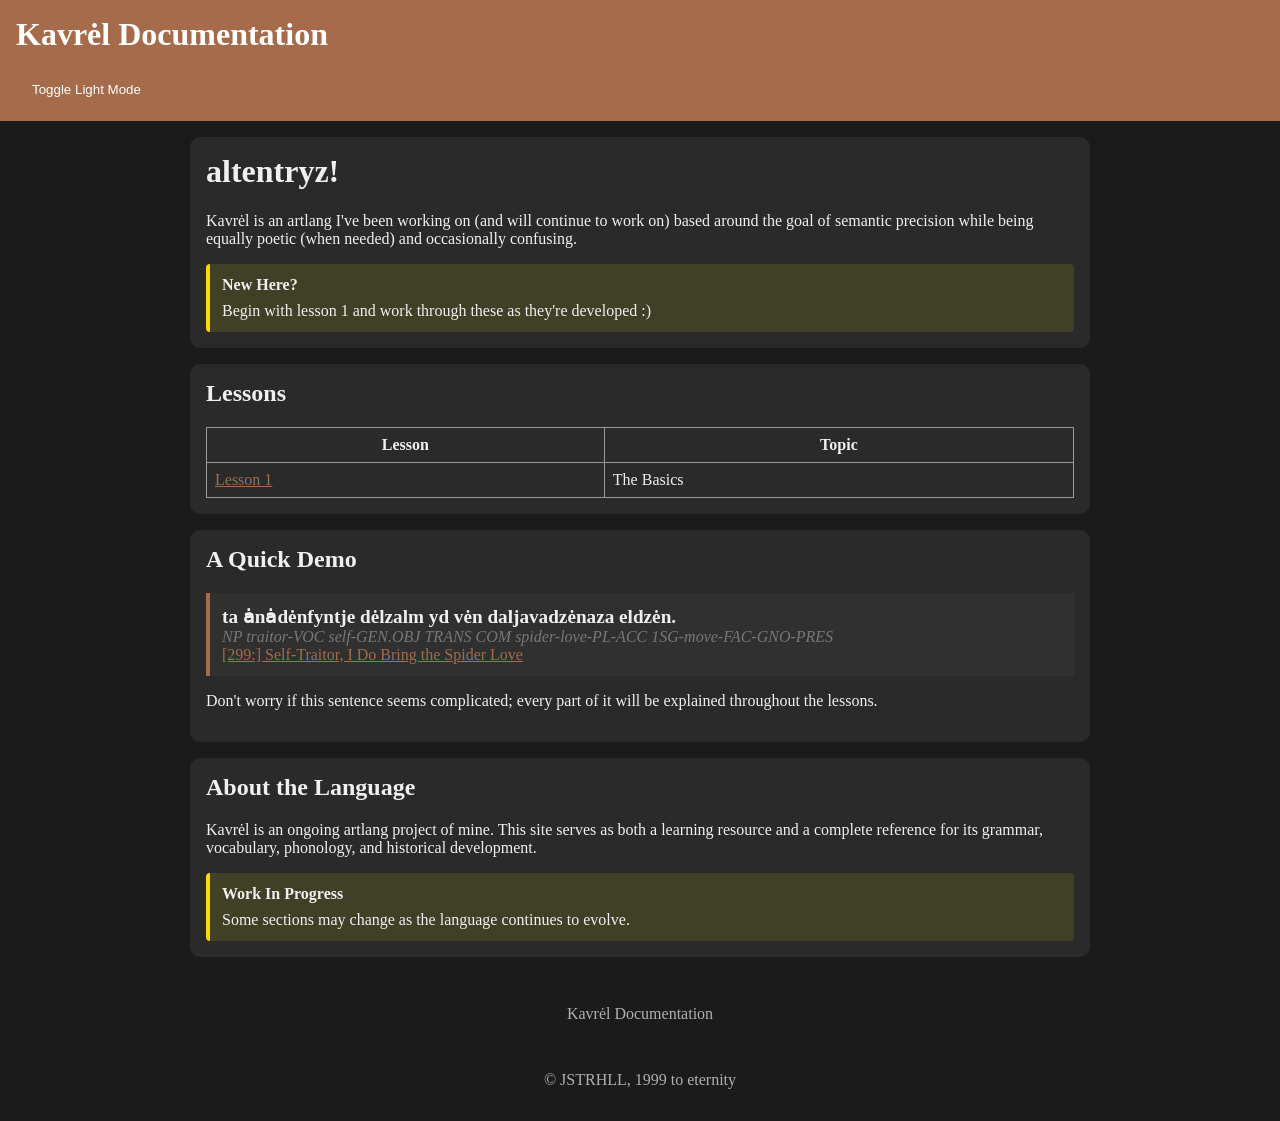
==== index.html @ 8b900ae0 "Update index.html" ====
<!DOCTYPE html>
<html lang="en">
<head>
<meta charset="UTF-8">
<meta name="viewport" content="width=device-width, initial-scale=1.0">
<title>Kavrėl Documentation</title>

<style>
.light {
    --bg: #f4f4f4;
    --card: #ffffff;
    --text: #222;
    --accent: rgb(165, 107, 74);
}

:root {
    --bg: #1b1b1b;
    --card: #2a2a2a;
    --text: #f0f0f0;
    --accent: rgb(165, 107, 74);
}

body {
    margin: 0;
    padding: 0;
    font-family: Georgia, serif;
    background: var(--bg);
    color: var(--text);
    transition: 0.3s;
}

header {
    background: var(--accent);
    color: white;
    padding: 1rem;
}

nav {
    margin-top: 0.5rem;
}

nav a {
    color: white;
    text-decoration: none;
    margin-right: 1rem;
}

.note {
    margin-top: 1rem;
    padding: 0.75rem;
    border-left: 4px solid gold;
    background: rgba(255, 255, 0, 0.1);
    border-radius: 4px;
}

.note-title {
    font-weight: bold;
    margin-bottom: 0.5rem;
}

.container {
    max-width: 900px;
    margin: auto;
    padding: 1rem;
}

.card {
    background: var(--card);
    padding: 1rem;
    margin-bottom: 1rem;
    border-radius: 10px;
}

h1, h2, h3 {
    margin-top: 0;
}

table {
    width: 100%;
    border-collapse: collapse;
}

th, td {
    padding: 0.5rem;
    border: 1px solid #999;
}

.example {
    background: rgba(100,100,100,0.1);
    padding: 0.75rem;
    border-left: 4px solid var(--accent);
    margin: 0.5rem 0;
}

.conlang {
    font-size: 1.2rem;
    font-weight: bold;
}

.gloss {
    color: #777;
    font-style: italic;
}

button {
    background: var(--accent);
    color: white;
    border: none;
    padding: 0.5rem 1rem;
    border-radius: 5px;
    cursor: pointer;
}

button:hover {
    opacity: 0.9;
}

.answer {
    display: none;
    margin-top: 0.5rem;
    padding: 0.5rem;
    background: rgba(0,255,0,0.1);
}

footer {
    text-align: center;
    padding: 1rem;
    opacity: 0.7;
}

a {
    color: var(--accent);
}

.light a {
    color: #d6a07e;
}
</style>
</head>

<body>

<header>
    <h1>Kavrėl Documentation</h1>

    <button onclick="toggleLightMode()">
        Toggle Light Mode
    </button>
</header>

<div class="container">

    <div class="card">
        <h1>altentryz!</h1>

        <p>
            Kavrėl is an artlang I've been working on (and will continue to work on) based around the goal of semantic precision while being equally poetic (when needed) and occasionally confusing.
        </p>

        <div class="note">
            <div class="note-title">New Here?</div>
            Begin with lesson 1 and work through these as they're developed :)
        </div>
    </div>

    <div class="card">
        <h2>Lessons</h2>

        <table>
            <tr>
                <th>Lesson</th>
                <th>Topic</th>
            </tr>

            <tr>
                <td><a href="1.html">Lesson 1</a></td>
                <td>The Basics</td>
            </tr>
        </table>
    </div>

    <!-- <div class="card">
        <h2>Reference Materials</h2>

        <ul>
            <li><a href="dictionary.html">Dictionary</a></li>
            <li><a href="grammar.html">Grammar Reference</a></li>
            <li><a href="phonology.html">Phonology</a></li>
            <li><a href="texts.html">Sample Texts</a></li>
        </ul>

        <div class="note">
            These pages are intended as references and may contain concepts
            not yet covered in the lessons.
        </div>
    </div> -->

    <div class="card">
        <h2>A Quick Demo</h2>

        <div class="example">
            <div class="conlang">
                ta ȧnȧdėnfyntje dėlzalm yd vėn daljavadzėnaza eldzėn.
            </div>

            <div class="gloss">
                NP traitor-VOC self-GEN.OBJ TRANS COM spider-love-PL-ACC 1SG-move-FAC-GNO-PRES
            </div>

            <div>
                <a href="https://bullofheavendc.bandcamp.com/album/299-self-traitor-i-do-bring-the-spider-love">[299:] Self-Traitor, I Do Bring the Spider Love</a>
            </div>
        </div>

        <p>
            Don't worry if this sentence seems complicated; every part of
            it will be explained throughout the lessons.
        </p>
    </div>

    <div class="card">
        <h2>About the Language</h2>

        <p>
            Kavrėl is an ongoing artlang project of mine. This site serves as both a
            learning resource and a complete reference for its grammar,
            vocabulary, phonology, and historical development.
        </p>

        <div class="note">
            <div class="note-title">Work In Progress</div>
            Some sections may change as the language continues to evolve.
        </div>
    </div>

</div>

<footer>
    Kavrėl Documentation
</footer>

<footer>
    <p>© JSTRHLL, 1999 to eternity</p>
</footer>

<script>
function toggleLightMode() {
    document.body.classList.toggle("light");
}

function showAnswer(id) {
    const answer = document.getElementById(id);

    if (answer.style.display === "block") {
        answer.style.display = "none";
    } else {
        answer.style.display = "block";
    }
}
</script>

</body>
</html>
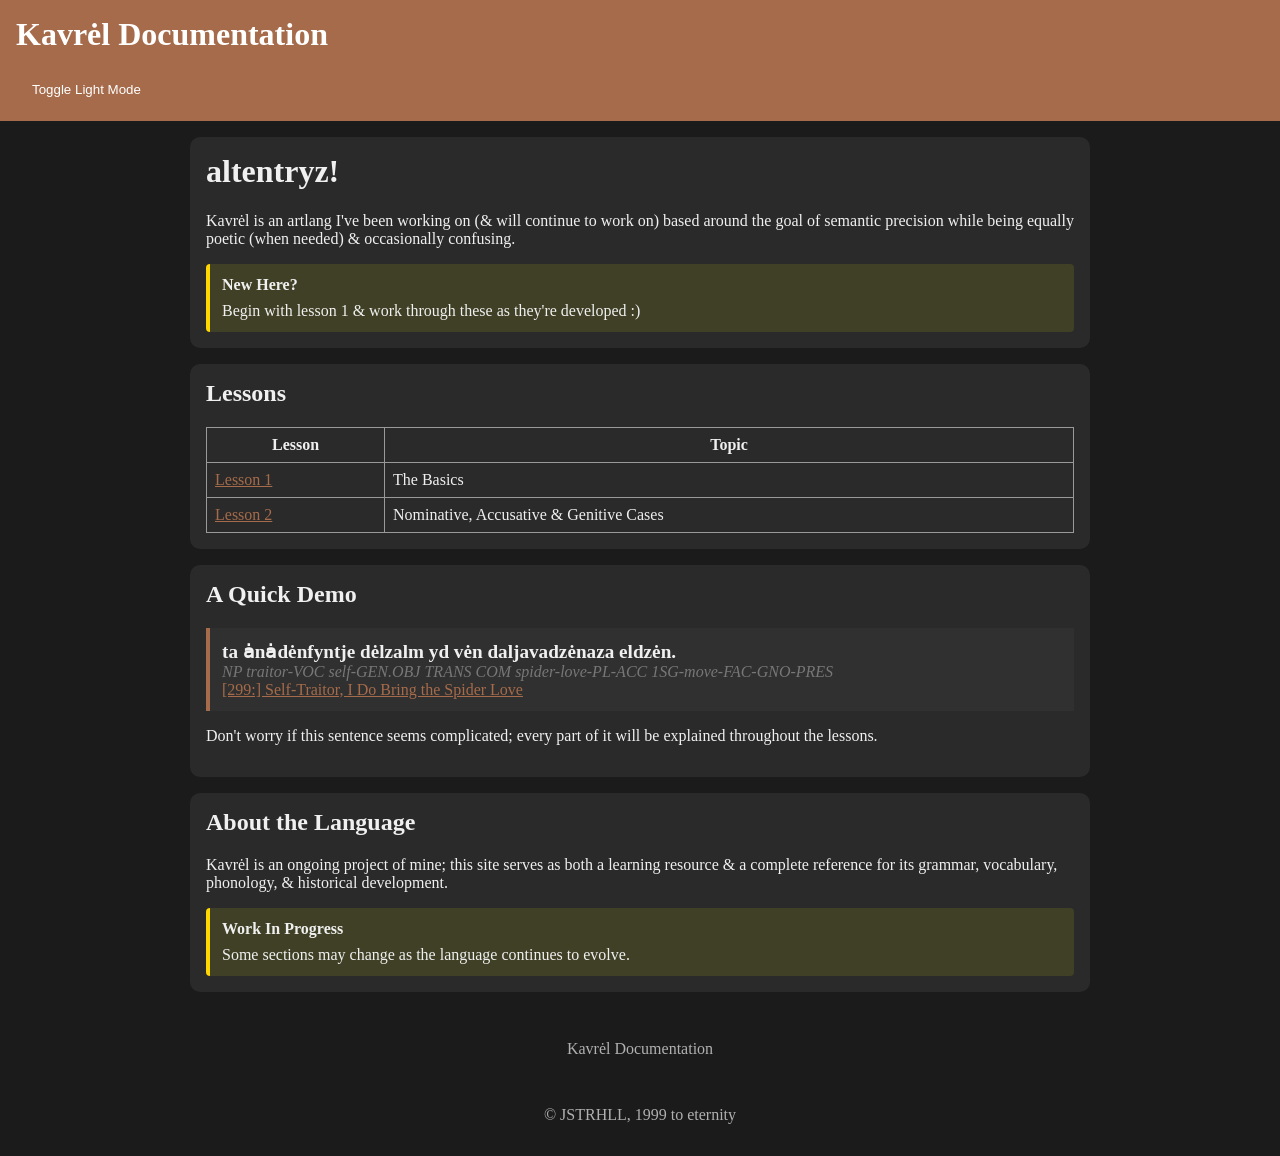
==== commit 801d0be0: "update all" ====
--- a/index.html
+++ b/index.html
@@ -3,139 +3,9 @@
 <head>
 <meta charset="UTF-8">
 <meta name="viewport" content="width=device-width, initial-scale=1.0">
+<link rel="stylesheet" href="./default.css">
 <title>Kavrėl Documentation</title>
 
-<style>
-.light {
-    --bg: #f4f4f4;
-    --card: #ffffff;
-    --text: #222;
-    --accent: rgb(165, 107, 74);
-}
-
-:root {
-    --bg: #1b1b1b;
-    --card: #2a2a2a;
-    --text: #f0f0f0;
-    --accent: rgb(165, 107, 74);
-}
-
-body {
-    margin: 0;
-    padding: 0;
-    font-family: Georgia, serif;
-    background: var(--bg);
-    color: var(--text);
-    transition: 0.3s;
-}
-
-header {
-    background: var(--accent);
-    color: white;
-    padding: 1rem;
-}
-
-nav {
-    margin-top: 0.5rem;
-}
-
-nav a {
-    color: white;
-    text-decoration: none;
-    margin-right: 1rem;
-}
-
-.note {
-    margin-top: 1rem;
-    padding: 0.75rem;
-    border-left: 4px solid gold;
-    background: rgba(255, 255, 0, 0.1);
-    border-radius: 4px;
-}
-
-.note-title {
-    font-weight: bold;
-    margin-bottom: 0.5rem;
-}
-
-.container {
-    max-width: 900px;
-    margin: auto;
-    padding: 1rem;
-}
-
-.card {
-    background: var(--card);
-    padding: 1rem;
-    margin-bottom: 1rem;
-    border-radius: 10px;
-}
-
-h1, h2, h3 {
-    margin-top: 0;
-}
-
-table {
-    width: 100%;
-    border-collapse: collapse;
-}
-
-th, td {
-    padding: 0.5rem;
-    border: 1px solid #999;
-}
-
-.example {
-    background: rgba(100,100,100,0.1);
-    padding: 0.75rem;
-    border-left: 4px solid var(--accent);
-    margin: 0.5rem 0;
-}
-
-.conlang {
-    font-size: 1.2rem;
-    font-weight: bold;
-}
-
-.gloss {
-    color: #777;
-    font-style: italic;
-}
-
-button {
-    background: var(--accent);
-    color: white;
-    border: none;
-    padding: 0.5rem 1rem;
-    border-radius: 5px;
-    cursor: pointer;
-}
-
-button:hover {
-    opacity: 0.9;
-}
-
-.answer {
-    display: none;
-    margin-top: 0.5rem;
-    padding: 0.5rem;
-    background: rgba(0,255,0,0.1);
-}
-
-footer {
-    text-align: center;
-    padding: 1rem;
-    opacity: 0.7;
-}
-
-a {
-    color: var(--accent);
-}
-
-.light a {
-    color: #d6a07e;
-}
-</style>
 </head>
 
 <body>
@@ -154,12 +24,12 @@
         <h1>altentryz!</h1>
 
         <p>
-            Kavrėl is an artlang I've been working on (and will continue to work on) based around the goal of semantic precision while being equally poetic (when needed) and occasionally confusing.
+            Kavrėl is an artlang I've been working on (& will continue to work on) based around the goal of semantic precision while being equally poetic (when needed) & occasionally confusing.
         </p>
 
         <div class="note">
             <div class="note-title">New Here?</div>
-            Begin with lesson 1 and work through these as they're developed :)
+            Begin with lesson 1 & work through these as they're developed :)
         </div>
     </div>
 
@@ -173,8 +43,13 @@
             </tr>
 
             <tr>
-                <td><a href="1.html">Lesson 1</a></td>
+                <td><a href="./1.html">Lesson 1</a></td>
                 <td>The Basics</td>
+            </tr>
+            
+            <tr>
+                <td><a href="./2.html">Lesson 2</a></td>
+                <td>Nominative, Accusative & Genitive Cases </td>
             </tr>
         </table>
     </div>
@@ -222,9 +97,9 @@
         <h2>About the Language</h2>
 
         <p>
-            Kavrėl is an ongoing artlang project of mine. This site serves as both a
-            learning resource and a complete reference for its grammar,
-            vocabulary, phonology, and historical development.
+            Kavrėl is an ongoing project of mine; this site serves as both a
+            learning resource & a complete reference for its grammar,
+            vocabulary, phonology, & historical development.
         </p>
 
         <div class="note">
--- a/default.css
+++ b/default.css
@@ -0,0 +1,129 @@
+.light {
+    --bg: #f4f4f4;
+    --card: #ffffff;
+    --text: #222;
+    --accent: rgb(165, 107, 74);
+}
+
+:root {
+    --bg: #1b1b1b;
+    --card: #2a2a2a;
+    --text: #f0f0f0;
+    --accent: rgb(165, 107, 74);
+}
+
+body {
+    margin: 0;
+    padding: 0;
+    font-family: Georgia, serif;
+    background: var(--bg);
+    color: var(--text);
+    transition: 0.3s;
+}
+
+header {
+    background: var(--accent);
+    color: white;
+    padding: 1rem;
+}
+
+nav {
+    margin-top: 0.5rem;
+}
+
+nav a {
+    color: white;
+    text-decoration: none;
+    margin-right: 1rem;
+}
+
+.note {
+    margin-top: 1rem;
+    padding: 0.75rem;
+    border-left: 4px solid gold;
+    background: rgba(255, 255, 0, 0.1);
+    border-radius: 4px;
+}
+
+.note-title {
+    font-weight: bold;
+    margin-bottom: 0.5rem;
+}
+
+.container {
+    max-width: 900px;
+    margin: auto;
+    padding: 1rem;
+}
+
+.card {
+    background: var(--card);
+    padding: 1rem;
+    margin-bottom: 1rem;
+    border-radius: 10px;
+}
+
+h1, h2, h3 {
+    margin-top: 0;
+}
+
+table {
+    width: 100%;
+    border-collapse: collapse;
+}
+
+th, td {
+    padding: 0.5rem;
+    border: 1px solid #999;
+}
+
+.example {
+    background: rgba(100,100,100,0.1);
+    padding: 0.75rem;
+    border-left: 4px solid var(--accent);
+    margin: 0.5rem 0;
+}
+
+.conlang {
+    font-size: 1.2rem;
+    font-weight: bold;
+}
+
+.gloss {
+    color: #777;
+    font-style: italic;
+}
+
+button {
+    background: var(--accent);
+    color: white;
+    border: none;
+    padding: 0.5rem 1rem;
+    border-radius: 5px;
+    cursor: pointer;
+}
+
+button:hover {
+    opacity: 0.9;
+}
+
+.answer {
+    display: none;
+    margin-top: 0.5rem;
+    padding: 0.5rem;
+    background: rgba(0,255,0,0.1);
+}
+
+footer {
+    text-align: center;
+    padding: 1rem;
+    opacity: 0.7;
+}
+
+a {
+    color: var(--accent);
+}
+
+.light a {
+    color: #d6a07e;
+}
